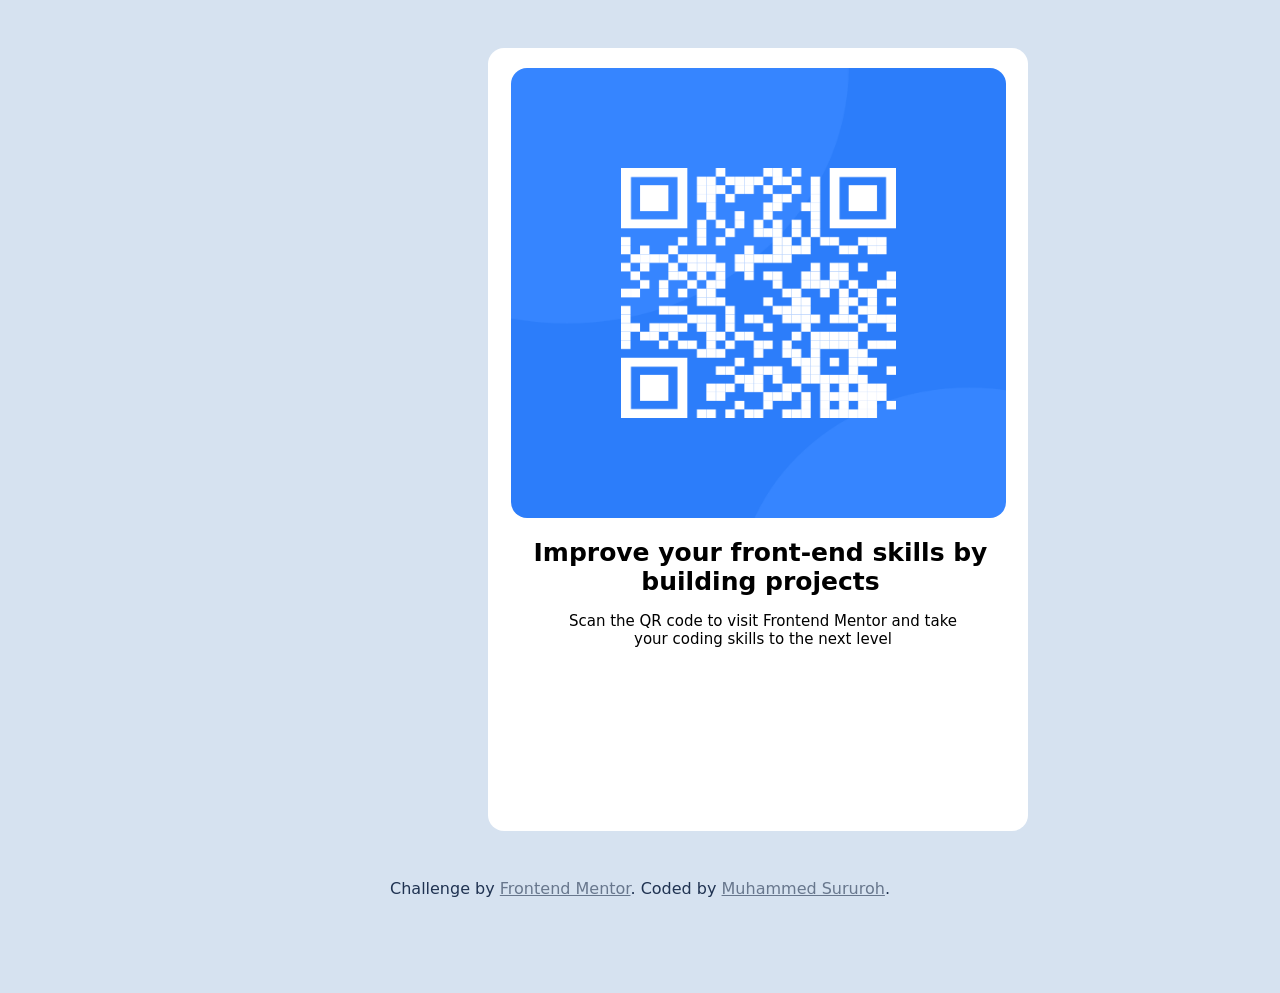
==== index.html @ 3be7eceb "Add files via upload" ====
<!DOCTYPE html>
<html lang="en">
<head>
  <meta charset="UTF-8">
  <meta name="viewport" content="width=device-width, initial-scale=1.0"> <!-- displays site properly based on user's device -->
  <link rel="stylesheet" href="style.css">
  <link rel="icon" type="image/png" sizes="32x32" href="./images/favicon-32x32.png">
  <title>Frontend Mentor | QR code component</title>
</head>
<body>

  <div class="qr-code">
    <img src="images/image-qr-code.png" alt="image">

    <h1> Improve your front-end skills by building projects</h1>

    <p>Scan the QR code to visit Frontend Mentor and take your coding skills to the next level</p>
  </div>  

  <footer>
    <div class="attribution">
    Challenge by <a href="https://www.frontendmentor.io?ref=challenge" target="_blank">Frontend Mentor</a>. 
    Coded by <a href="#"> Muhammed  Sururoh</a>.
    </div>  
  </footer>  

</body>
</html>
---- style.css ----
* {
    margin: 0;
    padding: 0;
}

body {
    width: 100%;
    height: 105vh;
    overflow-x: hidden;
    box-sizing: border-box;
    background-color: hsl(212, 45%, 89%);
    font-family: system-ui, -apple-system, BlinkMacSystemFont, 'Segoe UI', Roboto, Oxygen, Ubuntu, Cantarell, 'Open Sans', 'Helvetica Neue', sans-serif;
}

.qr-code {
    margin-top: 3rem;
    margin-left: 30.5rem;
    width: 60vh;
    height: 87vh;
    border-radius: 1rem;
    background-color: white;
    align-items: center;
    justify-content: center;
    text-align: center;
}

img {
    width: 55vh;
    height: 50vh;
    margin-top: 20px;
    border-radius: 1rem;
    
}

h1 {
    font-size: 25px;
    margin-top: 1rem;
    margin-left: 45px;
    margin-right: 40px;
}

p {
    font-size: 15px;
    margin-top: 1rem;
    margin-left: 65px;
    margin-right: 55px;
}

footer {
    text-align: center;
    margin-top: 3rem;
}

.attribution {
    color: hsl(218, 44%, 22%);
}

.attribution a {
    color: hsl(216, 15%, 48%);
}

@media (max-width: 991px) {
    .qr-code {
        margin-top: 3rem;
        margin-left: 10rem;
        width: 60vh;
        height: 87vh;
    }
}

@media (max-width: 617px) {
    .qr-code {
        margin-top: 3rem;
        margin-left: 3.5rem;
        width: 60vh;
        height: 87vh;
    }
    footer {
    text-align: center;
    margin-top: 3rem;
    margin-left: 5rem;
    margin-right: 3rem;

}
}
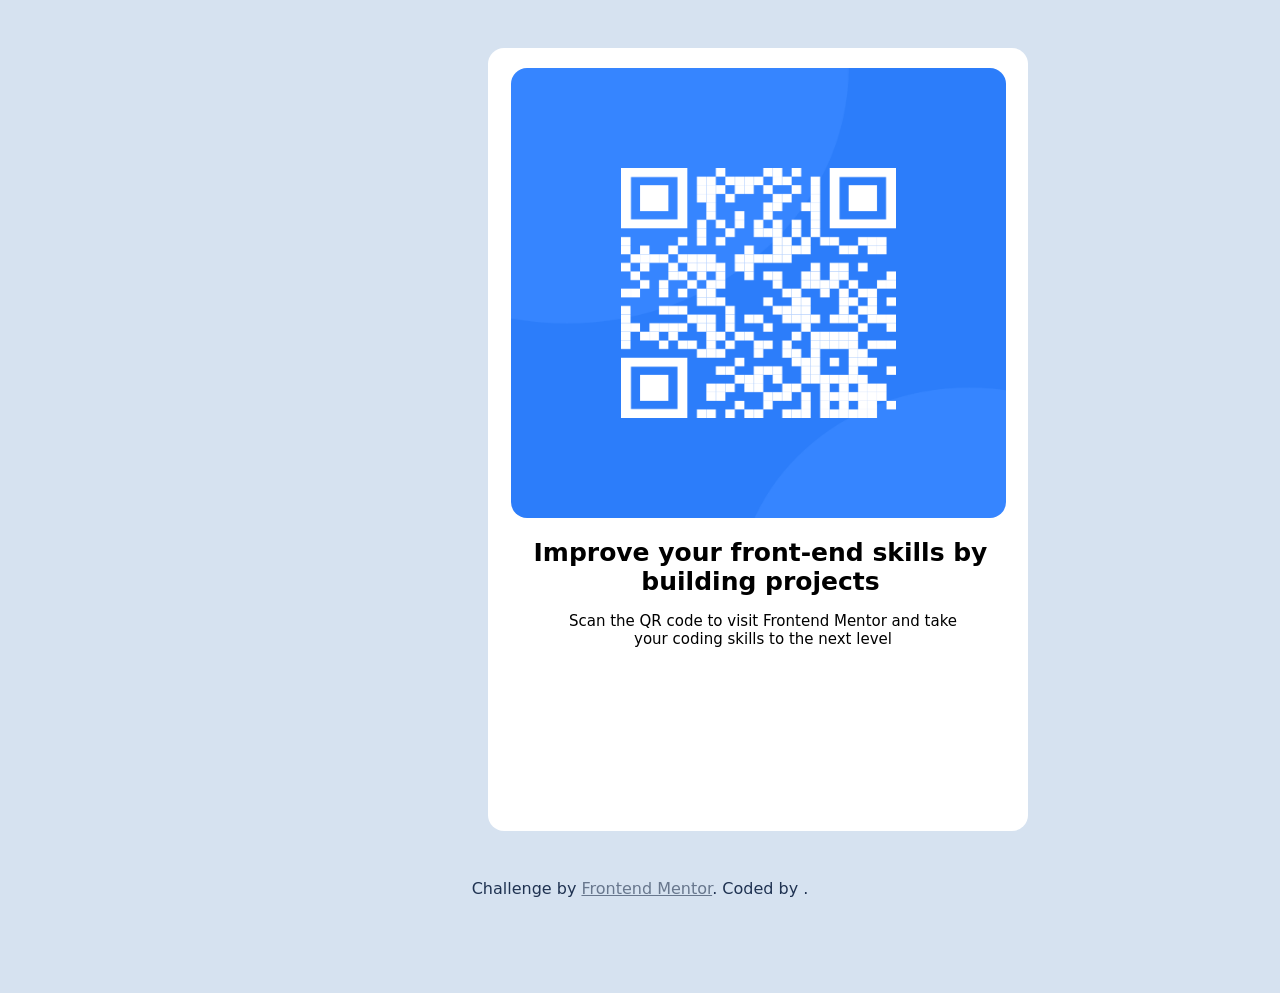
==== commit c5909805: "Update index.html" ====
--- a/index.html
+++ b/index.html
@@ -20,9 +20,9 @@
   <footer>
     <div class="attribution">
     Challenge by <a href="https://www.frontendmentor.io?ref=challenge" target="_blank">Frontend Mentor</a>. 
-    Coded by <a href="#"> Muhammed  Sururoh</a>.
+    Coded by <a href="#"> </a>.
     </div>  
   </footer>  
 
 </body>
-</html>+</html>
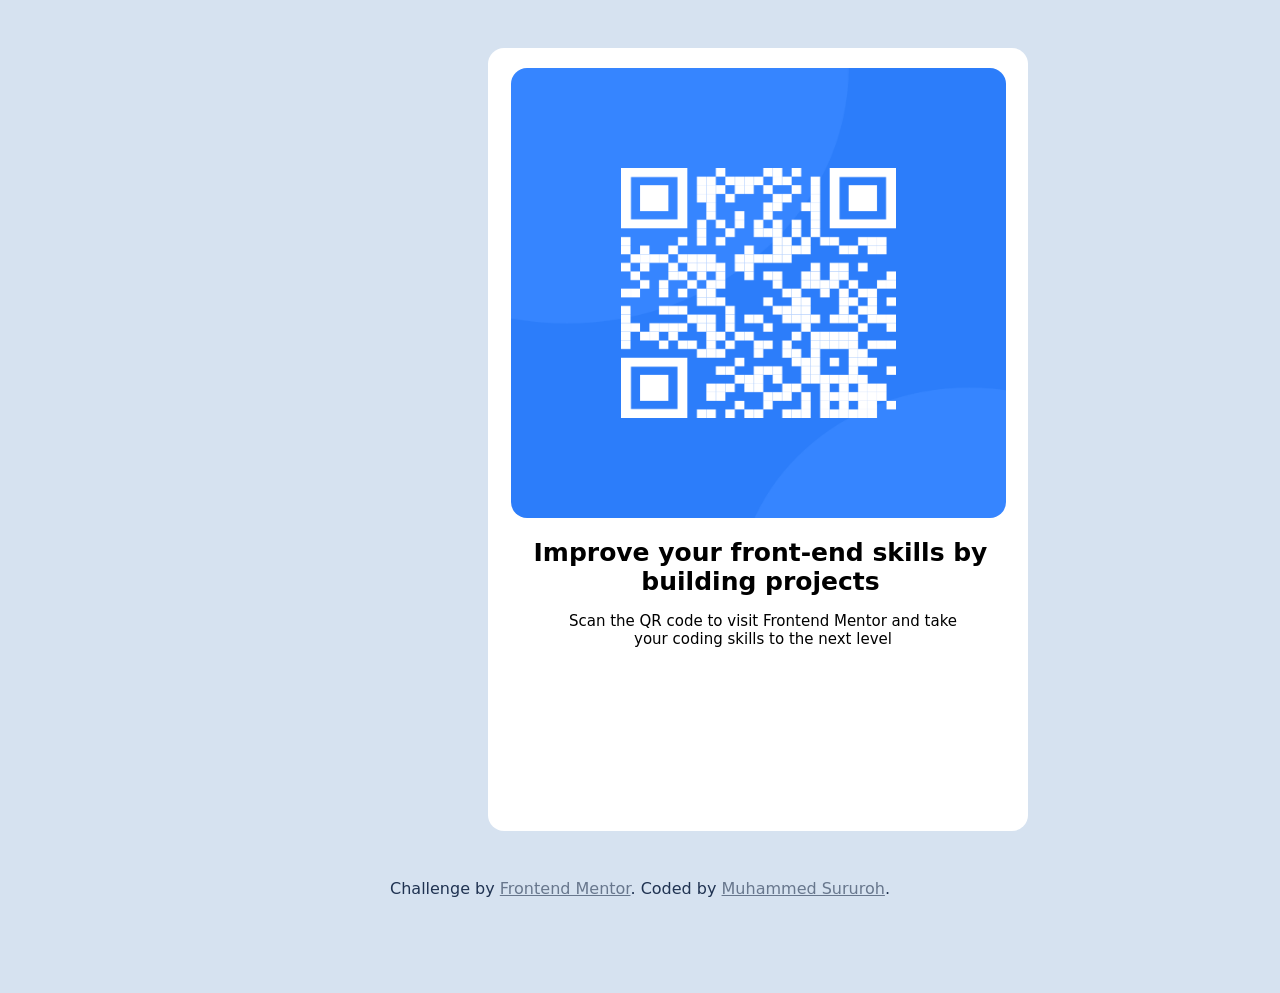
==== commit 3a38e41a: "Update index.html" ====
--- a/index.html
+++ b/index.html
@@ -20,7 +20,7 @@
   <footer>
     <div class="attribution">
     Challenge by <a href="https://www.frontendmentor.io?ref=challenge" target="_blank">Frontend Mentor</a>. 
-    Coded by <a href="#"> </a>.
+    Coded by <a href="#"> Muhammed Sururoh</a>.
     </div>  
   </footer>  
 
